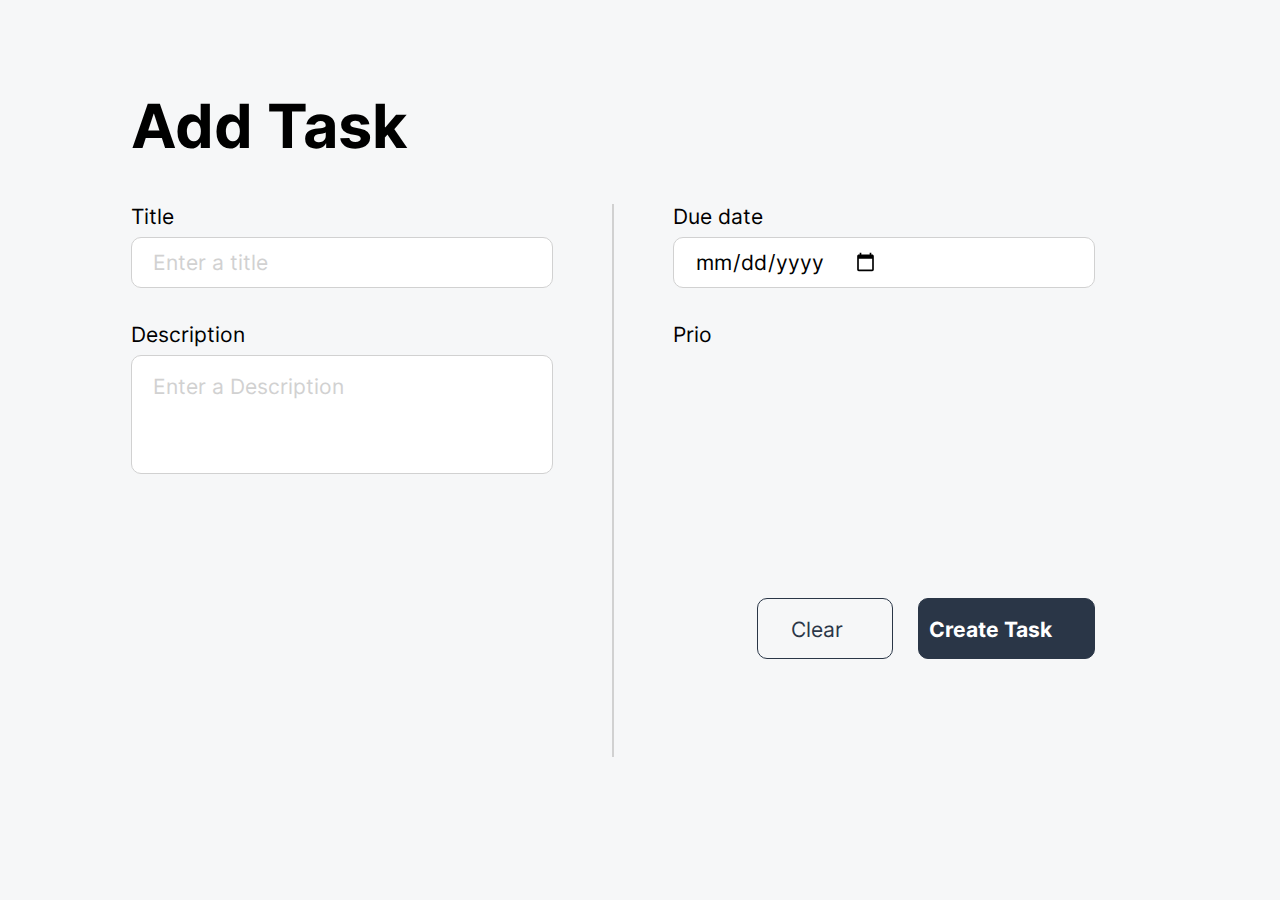
==== assets/templates/add_task.html @ 3271a924 "little changes" ====
<!DOCTYPE html>
<html lang="en">

<head>
    <meta charset="UTF-8">
    <meta http-equiv="X-UA-Compatible" content="IE=edge">
    <meta name="viewport" content="width=device-width, initial-scale=1.0">
    <link rel="icon" type="image/x-icon" href="../img/favicon.ico">
    <link rel="stylesheet" href="../../css/fonts.css">
    <link rel="stylesheet" href="../../css/add_task.css">
    <script src="../../js/add_task.js"></script>
    <script src="../../mini_backend.js"></script>

    <title>add_task</title>

</head>

<body onload="initAddTask()">
    <!-- added onload function -->

    <div class="addTaskContainer">
        <div class="mobile_header_headline d-none">Kanban Project Management Tool</div>
        <h1>Add Task</h1>
        <form id="form" class="formValidation" onsubmit="submitTask(); return false">
            <div class="addTask">
                <div class="addTaskLeftSide">
                    <div class="titleToAssigned">
                        <div class="title">
                            <p>Title</p>
                            <input minlength="1" type="text" placeholder="Enter a title" id="headline" required>
                            <!-- added ID "headline"-->
                        </div>
                        <div class="description">
                            <p>Description</p>
                            <textarea required minlength="1" type="text" placeholder="Enter a Description"
                                id="desc"></textarea> <!-- added ID description-->
                        </div>

                        <div class="category" id="cat"></div>
                        <div class="categoryColors d-none" id="categoryColors"></div>

                        <div class="categoryAssigned" id="assigned"></div>

                    </div>
                </div>

                <div class="borderLine"></div>

                <div class="dateToButtons" id="dateButtons">

                    <div class="dueDate">
                        <p>Due date</p>
                        <input id="dueDate" type="date" required>
                    </div>

                    <div class="prio">
                        <p>Prio</p>
                        <div class="prioButtons" id="prioButtons"></div>
                    </div>

                    <div class="subtasksContent" id="subs"></div>

                    <div class="clearAndCreate">
                        <button type="button" class="clear" onclick="clearFields()">Clear<input class="cross" type="checkbox"></button>
                        <button class="create">Create Task<img src="../../assets/img/add_task_img/hook.png" alt=""></button>
                    </div>
                </div>
            </div>
        </form>
    </div>

</body>

</html>
---- css/fonts.css ----
/* inter-100 - latin */
@font-face {
     font-family: 'Inter';
     font-style: normal;
     font-weight: 100;
     src: url('../fonts/inter-v12-latin/inter-v12-latin-100.eot');
     /* IE9 Compat Modes */
     src: local(''),
          url('../fonts/inter-v12-latin/inter-v12-latin-100.eot?#iefix') format('embedded-opentype'),
          /* IE6-IE8 */
          url('../fonts/inter-v12-latin/inter-v12-latin-100.woff2') format('woff2'),
          /* Super Modern Browsers */
          url('../fonts/inter-v12-latin/inter-v12-latin-100.woff') format('woff'),
          /* Modern Browsers */
          url('../fonts/inter-v12-latin/inter-v12-latin-100.ttf') format('truetype'),
          /* Safari, Android, iOS */
          url('../fonts/inter-v12-latin/inter-v12-latin-100.svg#Inter') format('svg');
     /* Legacy iOS */
}

/* inter-200 - latin */
@font-face {
     font-family: 'Inter';
     font-style: normal;
     font-weight: 200;
     src: url('../fonts/inter-v12-latin/inter-v12-latin-200.eot');
     /* IE9 Compat Modes */
     src: local(''),
          url('../fonts/inter-v12-latin/inter-v12-latin-200.eot?#iefix') format('embedded-opentype'),
          /* IE6-IE8 */
          url('../fonts/inter-v12-latin/inter-v12-latin-200.woff2') format('woff2'),
          /* Super Modern Browsers */
          url('../fonts/inter-v12-latin/inter-v12-latin-200.woff') format('woff'),
          /* Modern Browsers */
          url('../fonts/inter-v12-latin/inter-v12-latin-200.ttf') format('truetype'),
          /* Safari, Android, iOS */
          url('../fonts/inter-v12-latin/inter-v12-latin-200.svg#Inter') format('svg');
     /* Legacy iOS */
}

/* inter-300 - latin */
@font-face {
     font-family: 'Inter';
     font-style: normal;
     font-weight: 300;
     src: url('../fonts/inter-v12-latin/inter-v12-latin-300.eot');
     /* IE9 Compat Modes */
     src: local(''),
          url('../fonts/inter-v12-latin/inter-v12-latin-300.eot?#iefix') format('embedded-opentype'),
          /* IE6-IE8 */
          url('../fonts/inter-v12-latin/inter-v12-latin-300.woff2') format('woff2'),
          /* Super Modern Browsers */
          url('../fonts/inter-v12-latin/inter-v12-latin-300.woff') format('woff'),
          /* Modern Browsers */
          url('../fonts/inter-v12-latin/inter-v12-latin-300.ttf') format('truetype'),
          /* Safari, Android, iOS */
          url('../fonts/inter-v12-latin/inter-v12-latin-300.svg#Inter') format('svg');
     /* Legacy iOS */
}

/* inter-regular - latin */
@font-face {
     font-family: 'Inter';
     font-style: normal;
     font-weight: 400;
     src: url('../fonts/inter-v12-latin/inter-v12-latin-regular.eot');
     /* IE9 Compat Modes */
     src: local(''),
          url('../fonts/inter-v12-latin/inter-v12-latin-regular.eot?#iefix') format('embedded-opentype'),
          /* IE6-IE8 */
          url('../fonts/inter-v12-latin/inter-v12-latin-regular.woff2') format('woff2'),
          /* Super Modern Browsers */
          url('../fonts/inter-v12-latin/inter-v12-latin-regular.woff') format('woff'),
          /* Modern Browsers */
          url('../fonts/inter-v12-latin/inter-v12-latin-regular.ttf') format('truetype'),
          /* Safari, Android, iOS */
          url('../fonts/inter-v12-latin/inter-v12-latin-regular.svg#Inter') format('svg');
     /* Legacy iOS */
}

/* inter-500 - latin */
@font-face {
     font-family: 'Inter';
     font-style: normal;
     font-weight: 500;
     src: url('../fonts/inter-v12-latin/inter-v12-latin-500.eot');
     /* IE9 Compat Modes */
     src: local(''),
          url('../fonts/inter-v12-latin/inter-v12-latin-500.eot?#iefix') format('embedded-opentype'),
          /* IE6-IE8 */
          url('../fonts/inter-v12-latin/inter-v12-latin-500.woff2') format('woff2'),
          /* Super Modern Browsers */
          url('../fonts/inter-v12-latin/inter-v12-latin-500.woff') format('woff'),
          /* Modern Browsers */
          url('../fonts/inter-v12-latin/inter-v12-latin-500.ttf') format('truetype'),
          /* Safari, Android, iOS */
          url('../fonts/inter-v12-latin/inter-v12-latin-500.svg#Inter') format('svg');
     /* Legacy iOS */
}

/* inter-600 - latin */
@font-face {
     font-family: 'Inter';
     font-style: normal;
     font-weight: 600;
     src: url('../fonts/inter-v12-latin/inter-v12-latin-600.eot');
     /* IE9 Compat Modes */
     src: local(''),
          url('../fonts/inter-v12-latin/inter-v12-latin-600.eot?#iefix') format('embedded-opentype'),
          /* IE6-IE8 */
          url('../fonts/inter-v12-latin/inter-v12-latin-600.woff2') format('woff2'),
          /* Super Modern Browsers */
          url('../fonts/inter-v12-latin/inter-v12-latin-600.woff') format('woff'),
          /* Modern Browsers */
          url('../fonts/inter-v12-latin/inter-v12-latin-600.ttf') format('truetype'),
          /* Safari, Android, iOS */
          url('../fonts/inter-v12-latin/inter-v12-latin-600.svg#Inter') format('svg');
     /* Legacy iOS */
}

/* inter-800 - latin */
@font-face {
     font-family: 'Inter';
     font-style: normal;
     font-weight: 800;
     src: url('../fonts/inter-v12-latin/inter-v12-latin-800.eot');
     /* IE9 Compat Modes */
     src: local(''),
          url('../fonts/inter-v12-latin/inter-v12-latin-800.eot?#iefix') format('embedded-opentype'),
          /* IE6-IE8 */
          url('../fonts/inter-v12-latin/inter-v12-latin-800.woff2') format('woff2'),
          /* Super Modern Browsers */
          url('../fonts/inter-v12-latin/inter-v12-latin-800.woff') format('woff'),
          /* Modern Browsers */
          url('../fonts/inter-v12-latin/inter-v12-latin-800.ttf') format('truetype'),
          /* Safari, Android, iOS */
          url('../fonts/inter-v12-latin/inter-v12-latin-800.svg#Inter') format('svg');
     /* Legacy iOS */
}

/* inter-700 - latin */
@font-face {
     font-family: 'Inter';
     font-style: normal;
     font-weight: 700;
     src: url('../fonts/inter-v12-latin/inter-v12-latin-700.eot');
     /* IE9 Compat Modes */
     src: local(''),
          url('../fonts/inter-v12-latin/inter-v12-latin-700.eot?#iefix') format('embedded-opentype'),
          /* IE6-IE8 */
          url('../fonts/inter-v12-latin/inter-v12-latin-700.woff2') format('woff2'),
          /* Super Modern Browsers */
          url('../fonts/inter-v12-latin/inter-v12-latin-700.woff') format('woff'),
          /* Modern Browsers */
          url('../fonts/inter-v12-latin/inter-v12-latin-700.ttf') format('truetype'),
          /* Safari, Android, iOS */
          url('../fonts/inter-v12-latin/inter-v12-latin-700.svg#Inter') format('svg');
     /* Legacy iOS */
}

/* inter-900 - latin */
@font-face {
     font-family: 'Inter';
     font-style: normal;
     font-weight: 900;
     src: url('../fonts/inter-v12-latin/inter-v12-latin-900.eot');
     /* IE9 Compat Modes */
     src: local(''),
          url('../fonts/inter-v12-latin/inter-v12-latin-900.eot?#iefix') format('embedded-opentype'),
          /* IE6-IE8 */
          url('../fonts/inter-v12-latin/inter-v12-latin-900.woff2') format('woff2'),
          /* Super Modern Browsers */
          url('../fonts/inter-v12-latin/inter-v12-latin-900.woff') format('woff'),
          /* Modern Browsers */
          url('../fonts/inter-v12-latin/inter-v12-latin-900.ttf') format('truetype'),
          /* Safari, Android, iOS */
          url('../fonts/inter-v12-latin/inter-v12-latin-900.svg#Inter') format('svg');
     /* Legacy iOS */
}

/* poppins-100 - latin */
@font-face {
     font-family: 'Poppins';
     font-style: normal;
     font-weight: 100;
     src: url('../fonts/poppins-v20-latin/poppins-v20-latin-100.eot'); /* IE9 Compat Modes */
     src: local(''),
          url('../fonts/poppins-v20-latin/poppins-v20-latin-100.eot?#iefix') format('embedded-opentype'), /* IE6-IE8 */
          url('../fonts/poppins-v20-latin/poppins-v20-latin-100.woff2') format('woff2'), /* Super Modern Browsers */
          url('../fonts/poppins-v20-latin/poppins-v20-latin-100.woff') format('woff'), /* Modern Browsers */
          url('../fonts/poppins-v20-latin/poppins-v20-latin-100.ttf') format('truetype'), /* Safari, Android, iOS */
          url('../fonts/poppins-v20-latin/poppins-v20-latin-100.svg#Poppins') format('svg'); /* Legacy iOS */
   }
   
   /* poppins-100italic - latin */
   @font-face {
     font-family: 'Poppins';
     font-style: italic;
     font-weight: 100;
     src: url('../fonts/poppins-v20-latin/poppins-v20-latin-100italic.eot'); /* IE9 Compat Modes */
     src: local(''),
          url('../fonts/poppins-v20-latin/poppins-v20-latin-100italic.eot?#iefix') format('embedded-opentype'), /* IE6-IE8 */
          url('../fonts/poppins-v20-latin/poppins-v20-latin-100italic.woff2') format('woff2'), /* Super Modern Browsers */
          url('../fonts/poppins-v20-latin/poppins-v20-latin-100italic.woff') format('woff'), /* Modern Browsers */
          url('../fonts/poppins-v20-latin/poppins-v20-latin-100italic.ttf') format('truetype'), /* Safari, Android, iOS */
          url('../fonts/poppins-v20-latin/poppins-v20-latin-100italic.svg#Poppins') format('svg'); /* Legacy iOS */
   }
   
   /* poppins-200 - latin */
   @font-face {
     font-family: 'Poppins';
     font-style: normal;
     font-weight: 200;
     src: url('../fonts/poppins-v20-latin/poppins-v20-latin-200.eot'); /* IE9 Compat Modes */
     src: local(''),
          url('../fonts/poppins-v20-latin/poppins-v20-latin-200.eot?#iefix') format('embedded-opentype'), /* IE6-IE8 */
          url('../fonts/poppins-v20-latin/poppins-v20-latin-200.woff2') format('woff2'), /* Super Modern Browsers */
          url('../fonts/poppins-v20-latin/poppins-v20-latin-200.woff') format('woff'), /* Modern Browsers */
          url('../fonts/poppins-v20-latin/poppins-v20-latin-200.ttf') format('truetype'), /* Safari, Android, iOS */
          url('../fonts/poppins-v20-latin/poppins-v20-latin-200.svg#Poppins') format('svg'); /* Legacy iOS */
   }
   
   /* poppins-200italic - latin */
   @font-face {
     font-family: 'Poppins';
     font-style: italic;
     font-weight: 200;
     src: url('../fonts/poppins-v20-latin/poppins-v20-latin-200italic.eot'); /* IE9 Compat Modes */
     src: local(''),
          url('../fonts/poppins-v20-latin/poppins-v20-latin-200italic.eot?#iefix') format('embedded-opentype'), /* IE6-IE8 */
          url('../fonts/poppins-v20-latin/poppins-v20-latin-200italic.woff2') format('woff2'), /* Super Modern Browsers */
          url('../fonts/poppins-v20-latin/poppins-v20-latin-200italic.woff') format('woff'), /* Modern Browsers */
          url('../fonts/poppins-v20-latin/poppins-v20-latin-200italic.ttf') format('truetype'), /* Safari, Android, iOS */
          url('../fonts/poppins-v20-latin/poppins-v20-latin-200italic.svg#Poppins') format('svg'); /* Legacy iOS */
   }
   
   /* poppins-300 - latin */
   @font-face {
     font-family: 'Poppins';
     font-style: normal;
     font-weight: 300;
     src: url('../fonts/poppins-v20-latin/poppins-v20-latin-300.eot'); /* IE9 Compat Modes */
     src: local(''),
          url('../fonts/poppins-v20-latin/poppins-v20-latin-300.eot?#iefix') format('embedded-opentype'), /* IE6-IE8 */
          url('../fonts/poppins-v20-latin/poppins-v20-latin-300.woff2') format('woff2'), /* Super Modern Browsers */
          url('../fonts/poppins-v20-latin/poppins-v20-latin-300.woff') format('woff'), /* Modern Browsers */
          url('../fonts/poppins-v20-latin/poppins-v20-latin-300.ttf') format('truetype'), /* Safari, Android, iOS */
          url('../fonts/poppins-v20-latin/poppins-v20-latin-300.svg#Poppins') format('svg'); /* Legacy iOS */
   }
   
   /* poppins-300italic - latin */
   @font-face {
     font-family: 'Poppins';
     font-style: italic;
     font-weight: 300;
     src: url('../fonts/poppins-v20-latin/poppins-v20-latin-300italic.eot'); /* IE9 Compat Modes */
     src: local(''),
          url('../fonts/poppins-v20-latin/poppins-v20-latin-300italic.eot?#iefix') format('embedded-opentype'), /* IE6-IE8 */
          url('../fonts/poppins-v20-latin/poppins-v20-latin-300italic.woff2') format('woff2'), /* Super Modern Browsers */
          url('../fonts/poppins-v20-latin/poppins-v20-latin-300italic.woff') format('woff'), /* Modern Browsers */
          url('../fonts/poppins-v20-latin/poppins-v20-latin-300italic.ttf') format('truetype'), /* Safari, Android, iOS */
          url('../fonts/poppins-v20-latin/poppins-v20-latin-300italic.svg#Poppins') format('svg'); /* Legacy iOS */
   }
   
   /* poppins-regular - latin */
   @font-face {
     font-family: 'Poppins';
     font-style: normal;
     font-weight: 400;
     src: url('../fonts/poppins-v20-latin/poppins-v20-latin-regular.eot'); /* IE9 Compat Modes */
     src: local(''),
          url('../fonts/poppins-v20-latin/poppins-v20-latin-regular.eot?#iefix') format('embedded-opentype'), /* IE6-IE8 */
          url('../fonts/poppins-v20-latin/poppins-v20-latin-regular.woff2') format('woff2'), /* Super Modern Browsers */
          url('../fonts/poppins-v20-latin/poppins-v20-latin-regular.woff') format('woff'), /* Modern Browsers */
          url('../fonts/poppins-v20-latin/poppins-v20-latin-regular.ttf') format('truetype'), /* Safari, Android, iOS */
          url('../fonts/poppins-v20-latin/poppins-v20-latin-regular.svg#Poppins') format('svg'); /* Legacy iOS */
   }
   
   /* poppins-italic - latin */
   @font-face {
     font-family: 'Poppins';
     font-style: italic;
     font-weight: 400;
     src: url('../fonts/poppins-v20-latin/poppins-v20-latin-italic.eot'); /* IE9 Compat Modes */
     src: local(''),
          url('../fonts/poppins-v20-latin/poppins-v20-latin-italic.eot?#iefix') format('embedded-opentype'), /* IE6-IE8 */
          url('../fonts/poppins-v20-latin/poppins-v20-latin-italic.woff2') format('woff2'), /* Super Modern Browsers */
          url('../fonts/poppins-v20-latin/poppins-v20-latin-italic.woff') format('woff'), /* Modern Browsers */
          url('../fonts/poppins-v20-latin/poppins-v20-latin-italic.ttf') format('truetype'), /* Safari, Android, iOS */
          url('../fonts/poppins-v20-latin/poppins-v20-latin-italic.svg#Poppins') format('svg'); /* Legacy iOS */
   }
   
   /* poppins-500 - latin */
   @font-face {
     font-family: 'Poppins';
     font-style: normal;
     font-weight: 500;
     src: url('../fonts/poppins-v20-latin/poppins-v20-latin-500.eot'); /* IE9 Compat Modes */
     src: local(''),
          url('../fonts/poppins-v20-latin/poppins-v20-latin-500.eot?#iefix') format('embedded-opentype'), /* IE6-IE8 */
          url('../fonts/poppins-v20-latin/poppins-v20-latin-500.woff2') format('woff2'), /* Super Modern Browsers */
          url('../fonts/poppins-v20-latin/poppins-v20-latin-500.woff') format('woff'), /* Modern Browsers */
          url('../fonts/poppins-v20-latin/poppins-v20-latin-500.ttf') format('truetype'), /* Safari, Android, iOS */
          url('../fonts/poppins-v20-latin/poppins-v20-latin-500.svg#Poppins') format('svg'); /* Legacy iOS */
   }
   
   /* poppins-500italic - latin */
   @font-face {
     font-family: 'Poppins';
     font-style: italic;
     font-weight: 500;
     src: url('../fonts/poppins-v20-latin/poppins-v20-latin-500italic.eot'); /* IE9 Compat Modes */
     src: local(''),
          url('../fonts/poppins-v20-latin/poppins-v20-latin-500italic.eot?#iefix') format('embedded-opentype'), /* IE6-IE8 */
          url('../fonts/poppins-v20-latin/poppins-v20-latin-500italic.woff2') format('woff2'), /* Super Modern Browsers */
          url('../fonts/poppins-v20-latin/poppins-v20-latin-500italic.woff') format('woff'), /* Modern Browsers */
          url('../fonts/poppins-v20-latin/poppins-v20-latin-500italic.ttf') format('truetype'), /* Safari, Android, iOS */
          url('../fonts/poppins-v20-latin/poppins-v20-latin-500italic.svg#Poppins') format('svg'); /* Legacy iOS */
   }
   
   /* poppins-600 - latin */
   @font-face {
     font-family: 'Poppins';
     font-style: normal;
     font-weight: 600;
     src: url('../fonts/poppins-v20-latin/poppins-v20-latin-600.eot'); /* IE9 Compat Modes */
     src: local(''),
          url('../fonts/poppins-v20-latin/poppins-v20-latin-600.eot?#iefix') format('embedded-opentype'), /* IE6-IE8 */
          url('../fonts/poppins-v20-latin/poppins-v20-latin-600.woff2') format('woff2'), /* Super Modern Browsers */
          url('../fonts/poppins-v20-latin/poppins-v20-latin-600.woff') format('woff'), /* Modern Browsers */
          url('../fonts/poppins-v20-latin/poppins-v20-latin-600.ttf') format('truetype'), /* Safari, Android, iOS */
          url('../fonts/poppins-v20-latin/poppins-v20-latin-600.svg#Poppins') format('svg'); /* Legacy iOS */
   }
   
   /* poppins-600italic - latin */
   @font-face {
     font-family: 'Poppins';
     font-style: italic;
     font-weight: 600;
     src: url('../fonts/poppins-v20-latin/poppins-v20-latin-600italic.eot'); /* IE9 Compat Modes */
     src: local(''),
          url('../fonts/poppins-v20-latin/poppins-v20-latin-600italic.eot?#iefix') format('embedded-opentype'), /* IE6-IE8 */
          url('../fonts/poppins-v20-latin/poppins-v20-latin-600italic.woff2') format('woff2'), /* Super Modern Browsers */
          url('../fonts/poppins-v20-latin/poppins-v20-latin-600italic.woff') format('woff'), /* Modern Browsers */
          url('../fonts/poppins-v20-latin/poppins-v20-latin-600italic.ttf') format('truetype'), /* Safari, Android, iOS */
          url('../fonts/poppins-v20-latin/poppins-v20-latin-600italic.svg#Poppins') format('svg'); /* Legacy iOS */
   }
   
   /* poppins-700 - latin */
   @font-face {
     font-family: 'Poppins';
     font-style: normal;
     font-weight: 700;
     src: url('../fonts/poppins-v20-latin/poppins-v20-latin-700.eot'); /* IE9 Compat Modes */
     src: local(''),
          url('../fonts/poppins-v20-latin/poppins-v20-latin-700.eot?#iefix') format('embedded-opentype'), /* IE6-IE8 */
          url('../fonts/poppins-v20-latin/poppins-v20-latin-700.woff2') format('woff2'), /* Super Modern Browsers */
          url('../fonts/poppins-v20-latin/poppins-v20-latin-700.woff') format('woff'), /* Modern Browsers */
          url('../fonts/poppins-v20-latin/poppins-v20-latin-700.ttf') format('truetype'), /* Safari, Android, iOS */
          url('../fonts/poppins-v20-latin/poppins-v20-latin-700.svg#Poppins') format('svg'); /* Legacy iOS */
   }
   
   /* poppins-700italic - latin */
   @font-face {
     font-family: 'Poppins';
     font-style: italic;
     font-weight: 700;
     src: url('../fonts/poppins-v20-latin/poppins-v20-latin-700italic.eot'); /* IE9 Compat Modes */
     src: local(''),
          url('../fonts/poppins-v20-latin/poppins-v20-latin-700italic.eot?#iefix') format('embedded-opentype'), /* IE6-IE8 */
          url('../fonts/poppins-v20-latin/poppins-v20-latin-700italic.woff2') format('woff2'), /* Super Modern Browsers */
          url('../fonts/poppins-v20-latin/poppins-v20-latin-700italic.woff') format('woff'), /* Modern Browsers */
          url('../fonts/poppins-v20-latin/poppins-v20-latin-700italic.ttf') format('truetype'), /* Safari, Android, iOS */
          url('../fonts/poppins-v20-latin/poppins-v20-latin-700italic.svg#Poppins') format('svg'); /* Legacy iOS */
   }
   
   /* poppins-800 - latin */
   @font-face {
     font-family: 'Poppins';
     font-style: normal;
     font-weight: 800;
     src: url('../fonts/poppins-v20-latin/poppins-v20-latin-800.eot'); /* IE9 Compat Modes */
     src: local(''),
          url('../fonts/poppins-v20-latin/poppins-v20-latin-800.eot?#iefix') format('embedded-opentype'), /* IE6-IE8 */
          url('../fonts/poppins-v20-latin/poppins-v20-latin-800.woff2') format('woff2'), /* Super Modern Browsers */
          url('../fonts/poppins-v20-latin/poppins-v20-latin-800.woff') format('woff'), /* Modern Browsers */
          url('../fonts/poppins-v20-latin/poppins-v20-latin-800.ttf') format('truetype'), /* Safari, Android, iOS */
          url('../fonts/poppins-v20-latin/poppins-v20-latin-800.svg#Poppins') format('svg'); /* Legacy iOS */
   }
   
   /* poppins-800italic - latin */
   @font-face {
     font-family: 'Poppins';
     font-style: italic;
     font-weight: 800;
     src: url('../fonts/poppins-v20-latin/poppins-v20-latin-800italic.eot'); /* IE9 Compat Modes */
     src: local(''),
          url('../fonts/poppins-v20-latin/poppins-v20-latin-800italic.eot?#iefix') format('embedded-opentype'), /* IE6-IE8 */
          url('../fonts/poppins-v20-latin/poppins-v20-latin-800italic.woff2') format('woff2'), /* Super Modern Browsers */
          url('../fonts/poppins-v20-latin/poppins-v20-latin-800italic.woff') format('woff'), /* Modern Browsers */
          url('../fonts/poppins-v20-latin/poppins-v20-latin-800italic.ttf') format('truetype'), /* Safari, Android, iOS */
          url('../fonts/poppins-v20-latin/poppins-v20-latin-800italic.svg#Poppins') format('svg'); /* Legacy iOS */
   }
   
   /* poppins-900 - latin */
   @font-face {
     font-family: 'Poppins';
     font-style: normal;
     font-weight: 900;
     src: url('../fonts/poppins-v20-latin/poppins-v20-latin-900.eot'); /* IE9 Compat Modes */
     src: local(''),
          url('../fonts/poppins-v20-latin/poppins-v20-latin-900.eot?#iefix') format('embedded-opentype'), /* IE6-IE8 */
          url('../fonts/poppins-v20-latin/poppins-v20-latin-900.woff2') format('woff2'), /* Super Modern Browsers */
          url('../fonts/poppins-v20-latin/poppins-v20-latin-900.woff') format('woff'), /* Modern Browsers */
          url('../fonts/poppins-v20-latin/poppins-v20-latin-900.ttf') format('truetype'), /* Safari, Android, iOS */
          url('../fonts/poppins-v20-latin/poppins-v20-latin-900.svg#Poppins') format('svg'); /* Legacy iOS */
   }
   
   /* poppins-900italic - latin */
   @font-face {
     font-family: 'Poppins';
     font-style: italic;
     font-weight: 900;
     src: url('../fonts/poppins-v20-latin/poppins-v20-latin-900italic.eot'); /* IE9 Compat Modes */
     src: local(''),
          url('../fonts/poppins-v20-latin/poppins-v20-latin-900italic.eot?#iefix') format('embedded-opentype'), /* IE6-IE8 */
          url('../fonts/poppins-v20-latin/poppins-v20-latin-900italic.woff2') format('woff2'), /* Super Modern Browsers */
          url('../fonts/poppins-v20-latin/poppins-v20-latin-900italic.woff') format('woff'), /* Modern Browsers */
          url('../fonts/poppins-v20-latin/poppins-v20-latin-900italic.ttf') format('truetype'), /* Safari, Android, iOS */
          url('../fonts/poppins-v20-latin/poppins-v20-latin-900italic.svg#Poppins') format('svg'); /* Legacy iOS */
   }
---- css/add_task.css ----
/* ADD TASK */
body {
    background: #F6F7F8;
    font-family: 'Inter';
}

.d-none {
    display: none;
}

.addTaskContainer {
    display: flex;
    justify-content: flex-start;
    align-items: flex-start;
    flex-direction: column;
    box-sizing: border-box;
    margin-right: 30px;
}

.addTaskContainer h1 {
    font-family: 'Inter';
    font-size: 61px;
    font-weight: 700;
    line-height: 73px;
    letter-spacing: 0em;
    text-align: left;
    margin-bottom: 41px;
    padding-left: 123px;
    margin-top: 82px;
}

.addTask {
    display: flex;
    padding-left: 123px;
}

.addTaskLeftSide {
    display: flex;
    flex-direction: column;
}

.titleToAssigned {
    font-family: 'Inter';
    font-size: 21px;
    font-weight: 400;
    color: #000000;
    line-height: 120%;
}

.titleToAssigned p {
    margin-bottom: 8px;
    margin-top: 34px;
}

.title p {
    margin-top: 0px;
}

.title input {
    cursor: pointer;
    width: 378px;
    padding: 11.9px 21px;
    background: #FFFFFF;
    border: 1px solid #D1D1D1;
    border-radius: 10px;
    font-family: 'Inter';
    font-style: normal;
    font-weight: 400;
    font-size: 21px;
    line-height: 120%;
}

.title input::placeholder {
    color: #D1D1D1;
}

.description textarea {
    cursor: pointer;
    width: 378px;
    height: 81px;
    border-radius: 10px;
    padding: 18px 21px 18px 21px;
    border: 1px solid #D1D1D1;
    background: #FFFFFF;
    font-family: 'Inter';
    resize: none;
    font-style: normal;
    font-weight: 400;
    font-size: 21px;
    line-height: 120%;
    background: #FFFFFF url(../assets/img/add_task_img/textareaSign.png) no-repeat;
    background-position: 99% 95%;
}

.description textarea::placeholder {
    color: #D1D1D1;
}

.category {
    position: relative;
}

.categoryAssigned {
    position: relative;
}

.dropdown {
    background: #FFFFFF;
    cursor: pointer;
    height: 49px;
    overflow: hidden;
    border-radius: 10px;
    border: 1px solid #D1D1D1;
    font-family: 'Inter';
    font-style: normal;
    font-weight: 400;
    font-size: 21px;
    line-height: 51px;
    color: #000000;
    background-image:
        linear-gradient(45deg, transparent 50%, black 50%),
        linear-gradient(135deg, black 50%, transparent 50%),
        linear-gradient(to right, #ccc, #ccc);
    background-position:
        calc(100% - 20px) calc(1em + 2px),
        calc(100% - 15px) calc(1em + 2px),
        calc(100% - 2.5em) 0.5em;
    background-size:
        5px 5px,
        5px 5px,
        0px 1.5em;
    background-repeat: no-repeat;
}

.showAllCategorys {
    width: 420px;
    height: 100%;
    max-height: 204px;
    overflow-y: scroll;
}

.categorysDropdown {
    padding-left: 18px;
    width: 100%;
}

.categorysDropdown:hover {
    background-color: rgb(201, 201, 201);
}

.categorysDropdownSelectHTML {
    padding-left: 18px;
}

.categorysDropdownSelect {
    height: 51px;
    padding-left: 18px;
}

.categorysOptions {
    display: flex;
    justify-content: center;
    align-items: flex-start;
    flex-direction: column;
}

.categoryContent {
    cursor: pointer;
    display: flex;
    flex-direction: row;
    align-items: center;
    padding: 18px 21px;
    gap: 10px;
    border-radius: 10px;
    background-color: #FFFFFF;
    width: 378px;
    height: 13px;
    font-family: 'Inter';
    font-style: normal;
    font-weight: 400;
    font-size: 21px;
    line-height: 120%;
    color: #D1D1D1;
}

.newCategory {
    text-decoration: none;
    color: black;
    width: 100%;
    padding-left: 18px;
}

.categorysNewCategory:hover {
    background-color: rgb(201, 201, 201);
}

.categoryColors {
    display: flex;
    justify-content: flex-start;
    align-items: center;
    flex-direction: row;
    margin-top: 10px;
}

.colorDotCategorys {
    display: inline-block;
    width: 15px;
    height: 15px;
    border-radius: 50%;
    margin-left: 20px;
}

.colorDot {
    display: inline-block;
    width: 15px;
    height: 15px;
    border-radius: 50%;
    margin-left: 20px;
}

.colorDot:hover {
    cursor: pointer;
    transform: scale(1.3);
    transition: all 125ms ease-in-out;
}

.contactOptions {
    width: 100%;
    display: flex;
    align-items: center;
    flex-direction: row;
}

.contactOptions input {
    margin-right: 15px;
}

.contactOptions input:hover {
    cursor: pointer;
}

.borderLine {
    height: 551px;
    border: 1px solid #D1D1D1;
    align-self: flex-start;
    margin-left: 59px;
    margin-right: 59px;
}

/* Date to Buttons */
.dateToButtons {
    display: flex;
    justify-content: flex-start;
    align-items: flex-start;
    flex-direction: column;
    font-family: 'Inter';
    font-style: normal;
    font-weight: 400;
    font-size: 21px;
    line-height: 120%;
}

.dateToButtons p {
    margin-bottom: 8px;
    margin-top: 34px;
}

.dueDate p {
    margin-top: 0px;
}

.dueDate input {
    cursor: pointer;
    display: flex;
    flex-direction: row;
    align-items: center;
    padding: 18px 21px;
    gap: 10px;
    border: 1px solid #D1D1D1;
    border-radius: 10px;
    font-family: 'Inter';
    width: 378px;
    height: 13px;
    font-style: normal;
    font-weight: 400;
    font-size: 21px;
    line-height: 120%;
}

.dueDate input::placeholder {
    color: #D1D1D1;
}

.prioButtons {
    display: flex;
    justify-content: flex-start;
    align-items: flex-start;
    flex-direction: row;
    gap: 7px;
}

.prio button:hover {
    cursor: pointer;
    transform: scale(1.05);
    box-shadow: 0px 2px 3px 1px rgba(0, 0, 0, 0.31);
    -webkit-box-shadow: 0px 2px 3px 1px rgba(0, 0, 0, 0.31);
    -moz-box-shadow: 0px 2px 3px 1px rgba(0, 0, 0, 0.31);
}

.urgentButton {
    font-family: 'Inter';
    font-size: 21px;
    display: flex;
    justify-content: center;
    align-items: center;
    padding: 18px 10px;
    width: 136px;
    height: 51px;
    background: #FFFFFF;
    box-shadow: 0px 0px 4px rgba(0, 0, 0, 0.1);
    border-radius: 10px;
    border-width: 1px;
    border-color: rgba(0, 0, 0, 0.1);
    gap: 7px;
}

.urgent:hover {
    cursor: pointer;
}

.urgentButtonFocused {
    color: white;
    background: #FF1300;
}

.urgentButtonFocused img {
    content: url(../assets/img/add_task_img/urgentSelected.png);
}

.medium:hover {
    cursor: pointer;
}

.mediumButtonFocused {
    color: white;
    background-color: #FFA300;
}

.mediumButtonFocused img {
    content: url(../assets/img/add_task_img/mediumSelected.png);
}

.low:hover {
    cursor: pointer;
}

.lowButtonFocused {
    color: white;
    background-color: #49E500;
}

.lowButtonFocused img {
    content: url(../assets/img/add_task_img/lowSelected.png);
}

.subtasksContent {
    display: flex;
    justify-content: flex-start;
    align-items: flex-start;
    flex-direction: column;
}

.inputSubtask {
    cursor: pointer;
    display: flex;
    flex-direction: row;
    align-items: center;
    padding: 18px 21px;
    gap: 10px;
    border: 1px solid #D1D1D1;
    border-radius: 10px;
    background-color: #FFFFFF;
    width: 378px;
    height: 13px;
    font-family: 'Inter';
    font-style: normal;
    font-weight: 400;
    font-size: 21px;
    line-height: 120%;
    color: #D1D1D1;
}

.subtaskRender {
    width: 100%;
    display: flex;
    justify-content: space-between;
    align-items: center;
}

.subtaskImage {
    display: flex;
    justify-content: center;
    align-items: center;
    flex-direction: row;
    margin-left: auto;
    gap: 10px;
}

.inputBorder {
    width: 0px;
    height: 20px;
    border: 1px solid #D1D1D1;
}

.inputFieldSubtask {
    border: unset;
    font-family: 'Inter';
    font-style: normal;
    font-weight: 400;
    font-size: 21px;
    line-height: 120%;
    padding: 0px;
}

.inputFieldSubtask::placeholder {
    color: #D1D1D1;
}

.inputFieldSubtask:hover {
    cursor: pointer;
}

.inputFieldSubtask:focus {
    outline: none;
}

.subtasks span {
    font-family: 'Inter';
    font-size: 16px;
    font-weight: 400;
    line-height: 19px;
    letter-spacing: 0em;
    text-align: left;
}

.checkboxSubtask {
    cursor: pointer;
    display: flex;
    flex-direction: column;
    margin-top: 8px;
}

.newSubtasks {
    display: flex;
    justify-content: flex-start;
    align-items: center;
    flex-direction: row;
    max-height: 200px;
}

.newSubtasks input:hover {
    cursor: pointer;
}

.clearAndCreate {
    display: flex;
    margin-top: 243px;
    margin-left: auto;
    gap: 25px;
}

.clearAndCreate button:hover {
    cursor: pointer;
}

.clear {
    width: 136px;
    height: 61px;
    border: 1px solid #2A3647;
    border-radius: 10px;
    padding: 18px 10px 18px 10px;
    background-color: #F6F7F8;
    font-family: 'Inter';
    font-style: normal;
    font-weight: 400;
    font-size: 21px;
    line-height: 120%;
    color: #2A3647;
}

.clear:hover {
    border: 1px solid rgb(0, 174, 231);
    color: rgb(0, 174, 231);
    box-shadow: 0px 2px 5px 1px rgba(0, 0, 0, 0.4);
    -webkit-box-shadow: 0px 2px 5px 1px rgba(0, 0, 0, 0.4);
    -moz-box-shadow: 0px 2px 5px 1px rgba(0, 0, 0, 0.4);
}

.cross {
    appearance: none;
    content: url(../assets/img/add_task_img/cross.png);
    margin: 0px;
    margin-left: 16.76px;
}

.clear:hover .cross {
    cursor: pointer;
    content: url(../assets/img/add_task_img/crossHover.png);
}

.create {
    width: 177px;
    height: 61px;
    border: 1px solid #2A3647;
    border-radius: 10px;
    padding: 18px 10px 18px 10px;
    background: #2A3647;
    font-family: 'Inter';
    font-style: normal;
    font-weight: 700;
    font-size: 21px;
    line-height: 120%;
    color: #FFFFFF;
    text-align: start;
}

.create:hover {
    border-color: rgb(0, 174, 231);
    background-color: rgb(0, 174, 231);
    box-shadow: 0px 2px 5px 1px rgba(0, 0, 0, 0.4);
    -webkit-box-shadow: 0px 2px 5px 1px rgba(0, 0, 0, 0.4);
    -moz-box-shadow: 0px 2px 5px 1px rgba(0, 0, 0, 0.4);
}

.create img {
    margin-left: 7px;
}


@media only screen and (max-width: 1060px) {
    .header{
        position: fixed;
        z-index: 2;
    }

    .header_headline{
        display: none;
    }

    .mobile_header_headline{
        display: block;
        margin-top: 110px;
        margin-left: -100px;
    }

    .formValidation{
        width: 363px;
    }

    .addTask{
        flex-direction: column;
        padding-left: 0px;
        margin-right: 34px;
    }

    .addTaskContainer{
        align-items: center;
        margin-right: 0px;
    }

    .addTaskContainer h1{
        font-size: 47px;
        padding-left: 0px;
        margin-top: 15px;
        margin-left: -145px;
        margin-bottom: 14px;
    }

    .titleToAssigned p{
        margin-top: 9px;
        font-size: 16px;
    }

    .title input{
        width: 100%;
        font-size: 16px;
    }

    .description textarea{
        width: 100%;
        font-size: 16px;
    }

    .dropdown{
        width: 113%;
    }

    .categorysDropdownSelectHTML{
        font-size: 16px;
    }

    .borderLine {
        display: none;
    }

    .dateToButtons p{
        margin-top: 9px;
        font-size: 16px;
    }

    .dueDate{
        width: 100%;
    }

    .dueDate input {
        width: 100%;
        font-size: 16px;
    }

    .prio{
        width: 113%;
    }

    .prioButtons{
        justify-content: space-between;
    }

    .urgentButton{
        width: 111px;
        font-size: 16px;
    }

    .subtasksContent{
        width: 100%;
        margin-bottom: 100px;
    }

    .inputSubtask{
        width: 100%;
        font-size: 16px;
    }

    .clearAndCreate{
        position: absolute;
        top: -313px;
        right: 10px;
        z-index: 999;
    }

    .clear{
        display: none;
    }

    .create{
        position: fixed;
        right: 15px;
        top: 8px;
        z-index: 3;
    }
}
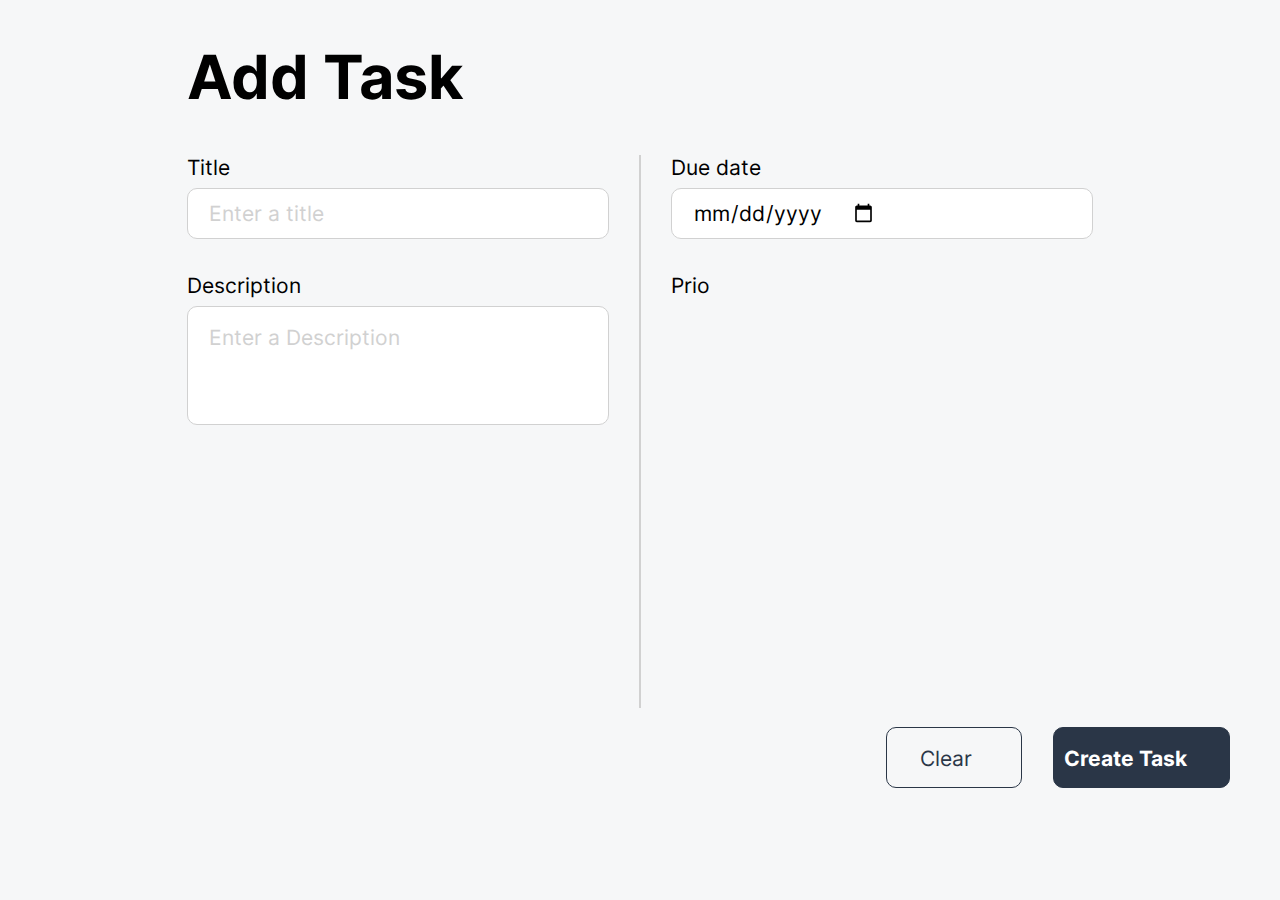
==== commit 3c91eb8e: "Merge branch 'main' of github.com:SamVanEast/join" ====
--- a/assets/templates/add_task.html
+++ b/assets/templates/add_task.html
@@ -16,57 +16,56 @@
 </head>
 
 <body onload="initAddTask()">
-    <!-- added onload function -->
 
     <div class="addTaskContainer">
-        <div class="mobile_header_headline d-none">Kanban Project Management Tool</div>
-        <h1>Add Task</h1>
-        <form id="form" class="formValidation" onsubmit="submitTask(); return false">
-            <div class="addTask">
-                <div class="addTaskLeftSide">
-                    <div class="titleToAssigned">
-                        <div class="title">
-                            <p>Title</p>
-                            <input minlength="1" type="text" placeholder="Enter a title" id="headline" required>
-                            <!-- added ID "headline"-->
+        <div class="contentContainer">
+            <div class="mobile_header_headline d-none">Kanban Project Management Tool</div>
+            <h1>Add Task</h1>
+            <form id="form" class="formValidation" onsubmit="submitTask(); return false">
+                <div class="addTask">
+                    <div class="addTaskLeftSide">
+                        <div class="titleToAssigned">
+                            <div class="title">
+                                <p>Title</p>
+                                <input minlength="1" type="text" placeholder="Enter a title" id="headline" required>
+                            </div>
+                            <div class="description">
+                                <p>Description</p>
+                                <textarea required minlength="1" type="text" placeholder="Enter a Description" id="desc"></textarea>
+                            </div>
+
+                            <div class="category" id="cat"></div>
+                            <div class="categoryColors d-none" id="categoryColors"></div>
+
+                            <div class="categoryAssigned" id="assigned"></div>
+
                         </div>
-                        <div class="description">
-                            <p>Description</p>
-                            <textarea required minlength="1" type="text" placeholder="Enter a Description"
-                                id="desc"></textarea> <!-- added ID description-->
+                    </div>
+
+                    <div class="borderLine"></div>
+
+                    <div class="dateToButtons" id="dateButtons">
+
+                        <div class="dueDate">
+                            <p>Due date</p>
+                            <input id="dueDate" type="date" required>
                         </div>
 
-                        <div class="category" id="cat"></div>
-                        <div class="categoryColors d-none" id="categoryColors"></div>
+                        <div class="prio">
+                            <p>Prio</p>
+                            <div class="prioButtons" id="prioButtons"></div>
+                        </div>
 
-                        <div class="categoryAssigned" id="assigned"></div>
+                        <div class="subtasksContent" id="subs"></div>
 
+                        <div class="clearAndCreate">
+                            <button type="button" class="clear" onclick="clearFields()">Clear<input class="cross" type="checkbox"></button>
+                            <button class="create"><img src="../../assets/img/add_task_img/hook.png" alt=""></button>
+                        </div>
                     </div>
                 </div>
-
-                <div class="borderLine"></div>
-
-                <div class="dateToButtons" id="dateButtons">
-
-                    <div class="dueDate">
-                        <p>Due date</p>
-                        <input id="dueDate" type="date" required>
-                    </div>
-
-                    <div class="prio">
-                        <p>Prio</p>
-                        <div class="prioButtons" id="prioButtons"></div>
-                    </div>
-
-                    <div class="subtasksContent" id="subs"></div>
-
-                    <div class="clearAndCreate">
-                        <button type="button" class="clear" onclick="clearFields()">Clear<input class="cross" type="checkbox"></button>
-                        <button class="create">Create Task<img src="../../assets/img/add_task_img/hook.png" alt=""></button>
-                    </div>
-                </div>
-            </div>
-        </form>
+            </form>
+        </div>
     </div>
 
 </body>
--- a/css/add_task.css
+++ b/css/add_task.css
@@ -2,6 +2,8 @@
 body {
     background: #F6F7F8;
     font-family: 'Inter';
+    margin: 0;
+    width: 100%;
 }
 
 .d-none {
@@ -9,12 +11,11 @@
 }
 
 .addTaskContainer {
-    display: flex;
-    justify-content: flex-start;
-    align-items: flex-start;
-    flex-direction: column;
-    box-sizing: border-box;
-    margin-right: 30px;
+    position: relative;
+    padding-bottom: 130px;
+    display: flex;
+    align-items: center;
+    justify-content: center;
 }
 
 .addTaskContainer h1 {
@@ -25,13 +26,18 @@
     letter-spacing: 0em;
     text-align: left;
     margin-bottom: 41px;
-    padding-left: 123px;
-    margin-top: 82px;
+    margin-right: auto;
+}
+
+.contentContainer {
+    display: flex;
+    justify-content: center;
+    align-items: center;
+    flex-direction: column;
 }
 
 .addTask {
     display: flex;
-    padding-left: 123px;
 }
 
 .addTaskLeftSide {
@@ -243,8 +249,8 @@
     height: 551px;
     border: 1px solid #D1D1D1;
     align-self: flex-start;
-    margin-left: 59px;
-    margin-right: 59px;
+    margin-left: 30px;
+    margin-right: 30px;
 }
 
 /* Date to Buttons */
@@ -463,10 +469,9 @@
 }
 
 .clearAndCreate {
-    display: flex;
-    margin-top: 243px;
-    margin-left: auto;
-    gap: 25px;
+    position: absolute;
+    bottom: 50px;
+    right: 50px;
 }
 
 .clearAndCreate button:hover {
@@ -474,6 +479,7 @@
 }
 
 .clear {
+    margin-right: 25px;
     width: 136px;
     height: 61px;
     border: 1px solid #2A3647;
@@ -524,6 +530,11 @@
     text-align: start;
 }
 
+.create::before {
+    display: inline-block;
+    content: "Create Task";
+}
+
 .create:hover {
     border-color: rgb(0, 174, 231);
     background-color: rgb(0, 174, 231);
@@ -538,64 +549,73 @@
 
 
 @media only screen and (max-width: 1060px) {
-    .header{
+    .header {
         position: fixed;
         z-index: 2;
     }
 
-    .header_headline{
-        display: none;
-    }
-
-    .mobile_header_headline{
+    .mobile_header_headline {
         display: block;
         margin-top: 110px;
-        margin-left: -100px;
-    }
-
-    .formValidation{
-        width: 363px;
-    }
-
-    .addTask{
+        margin-right: auto;
+    }
+
+    .contentContainer {
+        display: flex;
+        justify-content: center;
+        align-items: center;
+        flex-direction: column;
+        margin-left: 0px;
+    }
+
+    .formValidation {
+        width: 350px;
+    }
+
+    .addTask {
         flex-direction: column;
         padding-left: 0px;
-        margin-right: 34px;
-    }
-
-    .addTaskContainer{
+        margin-right: auto;
+    }
+
+    .addTaskContainer {
         align-items: center;
         margin-right: 0px;
     }
 
-    .addTaskContainer h1{
+    .addTaskContainer h1 {
         font-size: 47px;
         padding-left: 0px;
         margin-top: 15px;
-        margin-left: -145px;
+        margin-right: auto;
         margin-bottom: 14px;
     }
 
-    .titleToAssigned p{
+    .titleToAssigned p {
         margin-top: 9px;
         font-size: 16px;
     }
 
-    .title input{
+    .title input {
+        width: 88%;
+        font-size: 16px;
+    }
+
+    .description textarea {
+        width: 88%;
+        font-size: 16px;
+    }
+
+    .dropdown {
         width: 100%;
         font-size: 16px;
     }
 
-    .description textarea{
-        width: 100%;
-        font-size: 16px;
-    }
-
-    .dropdown{
-        width: 113%;
-    }
-
-    .categorysDropdownSelectHTML{
+    .categoryContent {
+        width: 88%;
+    }
+
+    .categorysDropdownSelectHTML {
         font-size: 16px;
     }
 
@@ -603,58 +623,79 @@
         display: none;
     }
 
-    .dateToButtons p{
+    .dateToButtons p {
         margin-top: 9px;
         font-size: 16px;
     }
 
-    .dueDate{
+    .dueDate {
         width: 100%;
     }
 
     .dueDate input {
+        width: 88%;
+        font-size: 16px;
+    }
+
+    .prio {
         width: 100%;
-        font-size: 16px;
-    }
-
-    .prio{
-        width: 113%;
-    }
-
-    .prioButtons{
+    }
+
+    .prioButtons {
         justify-content: space-between;
     }
 
-    .urgentButton{
+    .urgentButton {
         width: 111px;
         font-size: 16px;
     }
 
-    .subtasksContent{
+    .subtasksContent {
         width: 100%;
         margin-bottom: 100px;
     }
 
-    .inputSubtask{
+    .newSubtasks {
+        font-size: 16px;
+    }
+
+    .inputSubtask {
         width: 100%;
         font-size: 16px;
     }
 
-    .clearAndCreate{
+    #inputSubtask {
+        width: 88%;
+    }
+
+    .inputFieldSubtask {
+        font-size: 16px;
+    }
+
+    .subtaskImage {
+        margin-left: auto;
+    }
+
+    .clearAndCreate {
         position: absolute;
         top: -313px;
         right: 10px;
         z-index: 999;
     }
 
-    .clear{
+    .clear {
         display: none;
     }
 
-    .create{
+    .create {
         position: fixed;
-        right: 15px;
+        right: 8px;
         top: 8px;
         z-index: 3;
+        width: 124px;
+    }
+
+    .create::before {
+        content: "Create";
     }
 }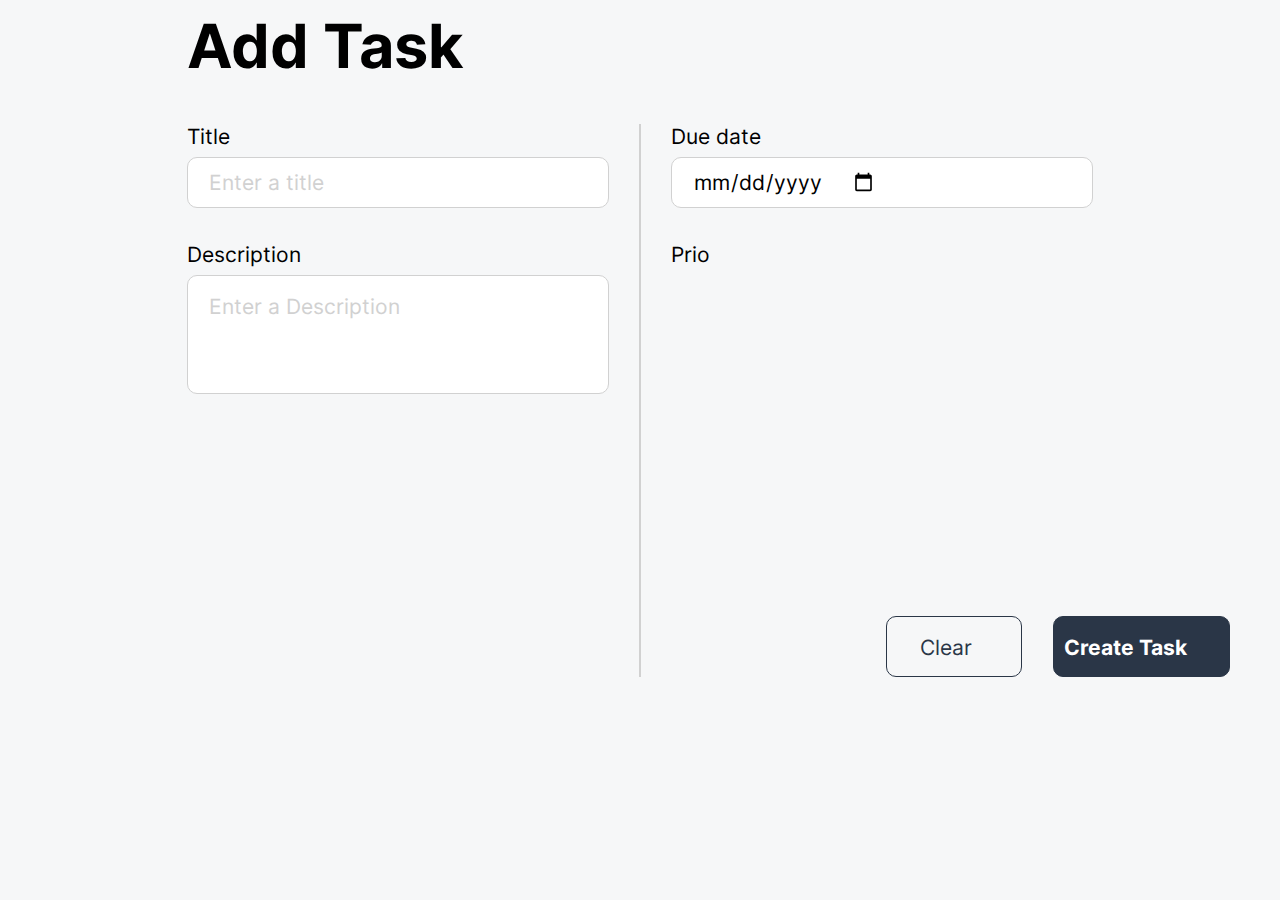
==== commit fb035427: "textarea little change from required" ====
--- a/assets/templates/add_task.html
+++ b/assets/templates/add_task.html
@@ -31,7 +31,7 @@
                             </div>
                             <div class="description">
                                 <p>Description</p>
-                                <textarea required minlength="1" type="text" placeholder="Enter a Description" id="desc"></textarea>
+                                <textarea minlength="1" type="text" placeholder="Enter a Description" id="desc" required></textarea>
                             </div>
 
                             <div class="category" id="cat"></div>
--- a/css/add_task.css
+++ b/css/add_task.css
@@ -12,7 +12,7 @@
 
 .addTaskContainer {
     position: relative;
-    padding-bottom: 130px;
+    padding-bottom: 50px;
     display: flex;
     align-items: center;
     justify-content: center;
@@ -27,6 +27,7 @@
     text-align: left;
     margin-bottom: 41px;
     margin-right: auto;
+    margin-top: 10px;
 }
 
 .contentContainer {
@@ -222,6 +223,7 @@
     height: 15px;
     border-radius: 50%;
     margin-left: 20px;
+    opacity: 0.6;
 }
 
 .colorDot:hover {
@@ -569,7 +571,7 @@
     }
 
     .formValidation {
-        width: 350px;
+        width: 320px;
     }
 
     .addTask {
@@ -597,22 +599,23 @@
     }
 
     .title input {
-        width: 88%;
+        width: 86%;
         font-size: 16px;
     }
 
     .description textarea {
-        width: 88%;
+        width: 86%;
         font-size: 16px;
     }
 
     .dropdown {
         width: 100%;
         font-size: 16px;
+        background-position: calc(100% - 20px) calc(1em + 6px), calc(100% - 15px) calc(1em + 6px), calc(100% - 2.5em) 0.5em;
     }
 
     .categoryContent {
-        width: 88%;
+        width: 86%;
     }
 
     .categorysDropdownSelectHTML {
@@ -633,7 +636,7 @@
     }
 
     .dueDate input {
-        width: 88%;
+        width: 86%;
         font-size: 16px;
     }
 
@@ -665,7 +668,7 @@
     }
 
     #inputSubtask {
-        width: 88%;
+        width: 86%;
     }
 
     .inputFieldSubtask {
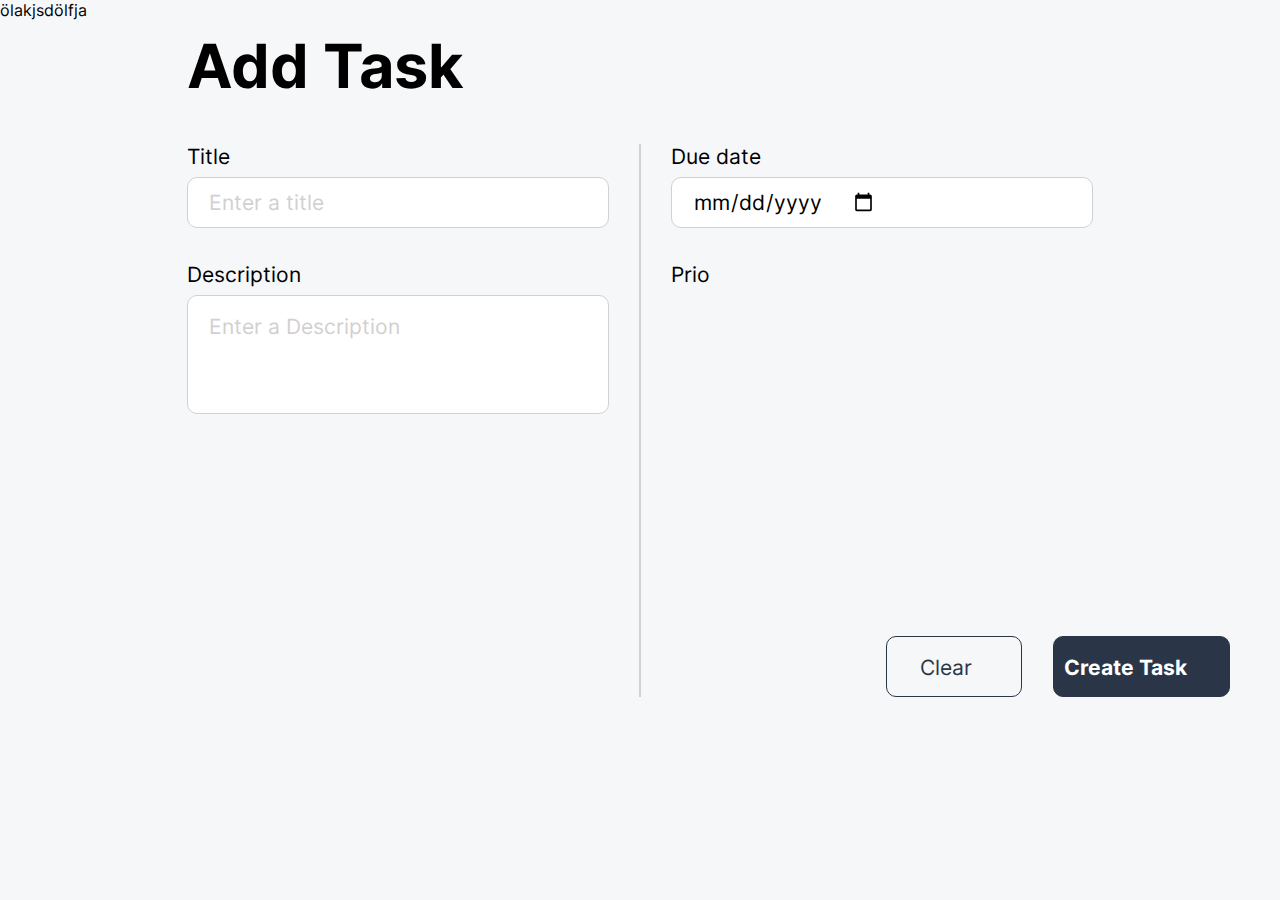
==== commit 3d2aa551: "merge conflict" ====
--- a/assets/templates/add_task.html
+++ b/assets/templates/add_task.html
@@ -9,6 +9,7 @@
     <link rel="stylesheet" href="../../css/fonts.css">
     <link rel="stylesheet" href="../../css/add_task.css">
     <script src="../../js/add_task.js"></script>
+    <script src="../../js/templates/add_task_templates.js"></script>
     <script src="../../mini_backend.js"></script>
 
     <title>add_task</title>
@@ -17,11 +18,13 @@
 
 <body onload="initAddTask()">
 
+    <div>ölakjsdölfja</div>
+
     <div class="addTaskContainer">
         <div class="contentContainer">
             <div class="mobile_header_headline d-none">Kanban Project Management Tool</div>
             <h1>Add Task</h1>
-            <form id="form" class="formValidation" onsubmit="submitTask(); return false">
+            <form id="form" class="formValidation" onsubmit="checkForm(); return false">
                 <div class="addTask">
                     <div class="addTaskLeftSide">
                         <div class="titleToAssigned">
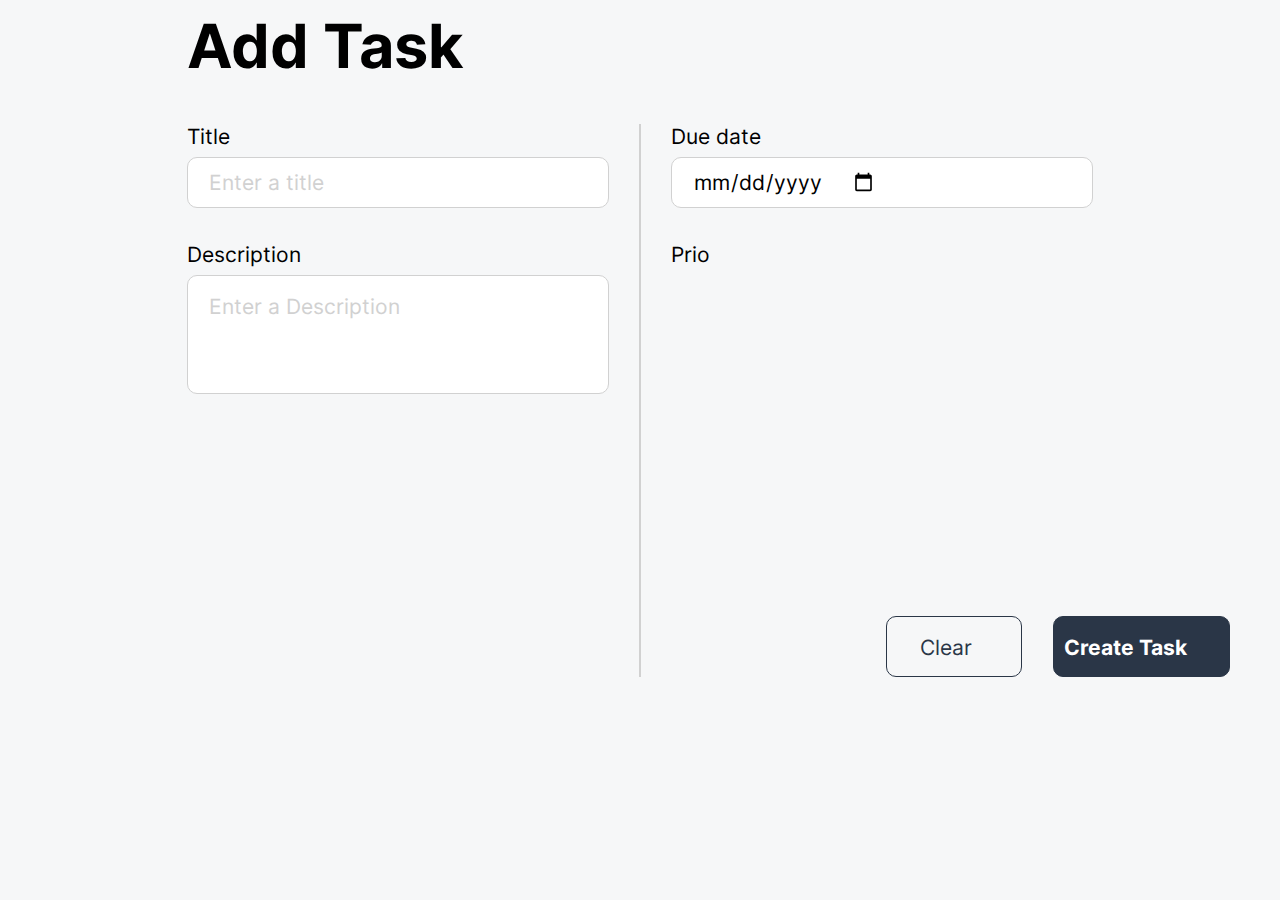
==== commit c01f0aa4: "fixed some problems in add_tasks" ====
--- a/assets/templates/add_task.html
+++ b/assets/templates/add_task.html
@@ -18,8 +18,6 @@
 
 <body onload="initAddTask()">
 
-    <div>ölakjsdölfja</div>
-
     <div class="addTaskContainer">
         <div class="contentContainer">
             <div class="mobile_header_headline d-none">Kanban Project Management Tool</div>
@@ -34,7 +32,8 @@
                             </div>
                             <div class="description">
                                 <p>Description</p>
-                                <textarea minlength="1" type="text" placeholder="Enter a Description" id="desc" required></textarea>
+                                <textarea minlength="1" type="text" placeholder="Enter a Description" id="desc"
+                                    required></textarea>
                             </div>
 
                             <div class="category" id="cat"></div>
@@ -62,7 +61,8 @@
                         <div class="subtasksContent" id="subs"></div>
 
                         <div class="clearAndCreate">
-                            <button type="button" class="clear" onclick="clearFields()">Clear<input class="cross" type="checkbox"></button>
+                            <button type="button" class="clear" onclick="clearFields()">Clear<input class="cross"
+                                    type="checkbox"></button>
                             <button class="create"><img src="../../assets/img/add_task_img/hook.png" alt=""></button>
                         </div>
                     </div>
--- a/css/add_task.css
+++ b/css/add_task.css
@@ -239,6 +239,11 @@
     flex-direction: row;
 }
 
+.contactOptions label{
+    width: 100%;
+    display: flex;
+}
+
 .contactOptions input {
     margin-right: 15px;
 }
@@ -412,6 +417,7 @@
     flex-direction: row;
     margin-left: auto;
     gap: 10px;
+    height: 49px;
 }
 
 .inputBorder {
